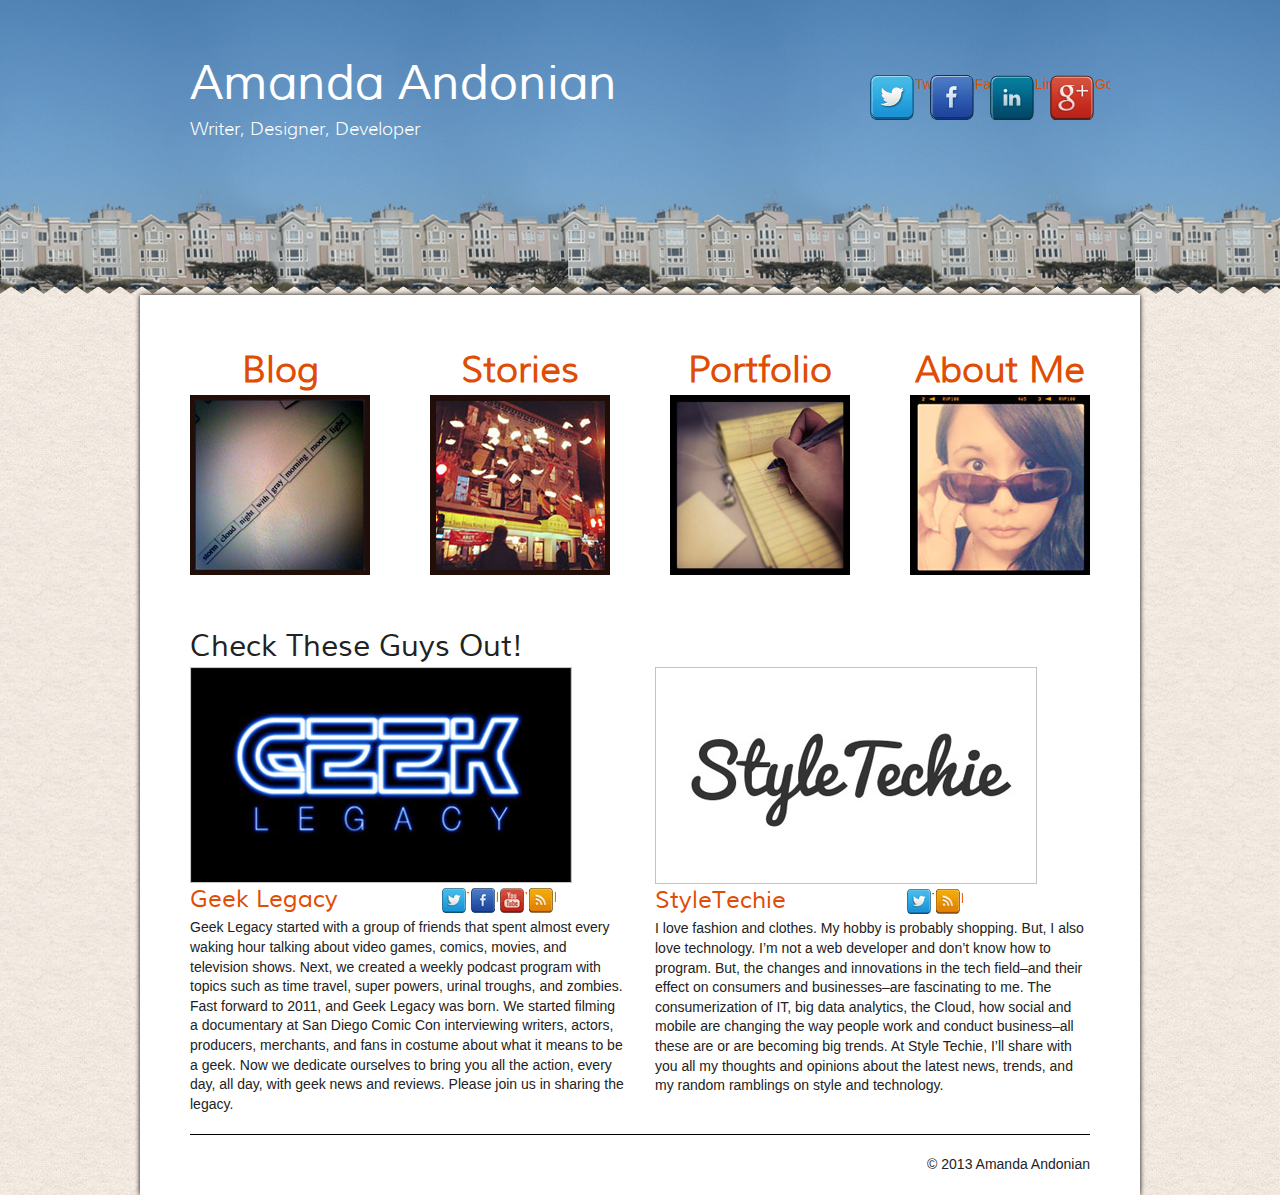
==== index.html @ 043e2801 "update header and nav" ====
<!DOCTYPE html>
<html lang="en">
	<head>
		<meta charset="utf-8">

		<title>Amanda Andonian</title>
		<meta name="description" content="Writer, Designer, Developer">
		<meta name="viewport" content="width=device-width">

		<link rel="stylesheet" href="css/reset.css">
		<link rel="stylesheet" href="css/main.css">
	</head>
	<body>

		<div id="wrapper" class="clearfix">
			<header id="globalHeader" class="clearfix">
				<div id="headerSubheader" class="clearfix">
					<h1><a href="index.html">Amanda Andonian</a></h1>
					<p>Writer, Designer, Developer</p>
				</div>

				<div id="mySocial" class="clearfix">
					<ul>
						<li class="twitter"><a target="_blank" href="http://www.twitter.com/reiko516">Twitter</a></li>
						<li class="facebook"><a target="_blank" href="http://www.facebook.com/amanda.andonian">Facebook</a></li>
						<li class="linkedin"><a target="_blank" href="http://www.linkedin.com/in/amandaandonian">LinkedIn</a></li>
						<li class="google-plus"><a target="_blank" href="https://plus.google.com/u/0/105904294630687528649">Google+</a></li>
					</ul>
				</div>

			</header>

			<div id="main" class="clearfix">
				<nav class="clearfix">
					<div class="home-nav">
						<h2><a href="http://www.amandaandonian.com" target="_blank">Blog</a></h2>
						<a href="http://www.amandaandonian.com" target="_blank"><img src="images/blog.jpg" alt="Blog"></a>
					</div>

					<div class="home-nav">
						<h2><a href="stories.html">Stories</a></h2>
						<a href="stories.html"><img src="images/stories.jpg" alt="Stories"></a>
					</div>

					<div class="home-nav">
						<h2><a href="portfolio.html">Portfolio</a></h2>
						<a href="portfolio.html"><img src="images/portfolio.jpg" alt="Portfolio"></a>
					</div>

					<div class="home-nav">
						<h2><a href="about-me.html">About Me</a></h2>
						<a href="about-me.html"><img src="images/about_me.jpg" alt="About me"></a>
					</div>
				</nav>

				<div id="recommended" class="clearfix">
					<h2>Check These Guys Out!</h2>
				
						<div class="recommended-site" class="clearfix">
							<a href="http://www.geeklegacy.com" target="_blank"><img src="images/geeklegacy.jpg" alt="Geek Legacy"></a>  

							<h3 class="clearfix"><a href="http://www.geeklegacy.com" target="_blank">Geek Legacy</a></h3>
		
							<div class="tiny-social clearfix">
								<ul>
									<li class="twitter"><a target="_blank" href="http://www.twitter.com/geeklegacy">Twitter</a></li>
									<li class="facebook"><a target="_blank" href="http://www.facebook.com/geeklegacy">Facebook</a></li>
									<li class="youtube"><a target="_blank" href="http://www.youtube.com/user/RandomReelEnt?feature=mhee">YouTube</a></li>
									<li class="rss"><a target="_blank" href="http://www.geeklegacy.com/feed/">RSS</a></li>
								</ul>
							</div>     
		
							<p>Geek Legacy started with a group of friends that spent almost every waking hour talking about video games, comics, movies, and television shows. Next, we created a weekly podcast program with topics such as time travel, super powers, urinal troughs, and zombies. Fast forward to 2011, and Geek Legacy was born. We started filming a documentary at San Diego Comic Con interviewing writers, actors, producers, merchants, and fans in costume about what it means to be a geek. Now we dedicate ourselves to bring you all the action, every day, all day, with geek news and reviews. Please join us in sharing the legacy.</p>         
						</div>
		
						<div class="recommended-site" class="clearfix">
							<a href="http://styletechie.wordpress.com/" target="_blank"><img src="images/styletechie.jpg" alt="Style Techie"></a>

							<h3 class="clearfix"><a href="http://styletechie.wordpress.com/" target="_blank">StyleTechie</a></h3>
		
							<div class="tiny-social clearfix">
								<ul>
									<li class="twitter"><a target="_blank" href="http://www.twitter.com/style_techie">Twitter</a></li>
									<li class="rss"><a target="_blank" href="http://styletechie.wordpress.com/feed/">RSS</a></li>
								</ul>
							</div>       
		
							<p>I love fashion and clothes. My hobby is probably shopping. But, I also love technology. I’m not a web developer and don’t know how to program. But, the changes and innovations in the tech field–and their effect on consumers and businesses–are fascinating to me. The consumerization of IT, big data analytics, the Cloud, how social and mobile are changing the way people work and conduct business–all these are or are becoming big trends. At Style Techie, I’ll share with you all my thoughts and opinions about the latest news, trends, and my random ramblings on style and technology.</p>         
						</div>
				</div><!-- /#recommended -->

				<footer>
					<p>&copy; 2013 Amanda Andonian</p>
				</footer>

			</div><!-- /#main -->
		</div><!-- /#wrapper -->



		<script src="js/vendor/modernizr-2.6.2.min.js"></script>
		<script src="//ajax.googleapis.com/ajax/libs/jquery/1.9.1/jquery.min.js"></script>
		<script>window.jQuery || document.write('<script src="js/vendor/jquery-1.9.1.min.js"><\/script>')</script>
		<script src="js/plugins.js"></script>
		<script src="js/main.js"></script>
	</body>
</html>
---- css/main.css ----
/*
 * HTML5 Boilerplate
 *
 * What follows is the result of much research on cross-browser styling.
 * Credit left inline and big thanks to Nicolas Gallagher, Jonathan Neal,
 * Kroc Camen, and the H5BP dev community and team.
 */

/* ==========================================================================
   Base styles: opinionated defaults
   ========================================================================== */

html,
button,
input,
select,
textarea {
	color: #222;
}

body {
	font-size: 1em;
	line-height: 1.4;
}

/*
 * Remove text-shadow in selection highlight: h5bp.com/i
 * These selection rule sets have to be separate.
 * Customize the background color to match your design.
 */

::-moz-selection {
	background: #b3d4fc;
	text-shadow: none;
}

::selection {
	background: #b3d4fc;
	text-shadow: none;
}

/*
 * A better looking default horizontal rule
 */

hr {
	display: block;
	height: 1px;
	border: 0;
	border-top: 1px solid #ccc;
	margin: 1em 0;
	padding: 0;
}

/*
 * Remove the gap between images and the bottom of their containers: h5bp.com/i/440
 */

img {
	vertical-align: middle;
}

/*
 * Remove default fieldset styles.
 */

fieldset {
	border: 0;
	margin: 0;
	padding: 0;
}

/*
 * Allow only vertical resizing of textareas.
 */

textarea {
	resize: vertical;
}

/* ==========================================================================
   Chrome Frame prompt
   ========================================================================== */

.chromeframe {
	margin: 0.2em 0;
	background: #ccc;
	color: #000;
	padding: 0.2em 0;
}

/* ==========================================================================
   GLOBAL STYLES
   ========================================================================== */

body {
	background: url("../images/bg_texture.png");
	font-family: "Arial", sans-serif;
	font-size: 14px;
}

#wrapper {
	background: url("../images/header_bg.png") repeat-x;
}
/* ==========================================================================
   GLOBAL TYPOGRAPHIC STYLES
   ========================================================================== */

@font-face {
	font-family: 'MuliLight';
	src: url('../fonts/muli/Muli-Light-webfont.eot');
	src: url('../fonts/muli/Muli-Light-webfont.eot?#iefix') format('embedded-opentype'),
		 url('../fonts/muli/Muli-Light-webfont.woff') format('woff'),
		 url('../fonts/muli/Muli-Light-webfont.ttf') format('truetype'),
		 url('../fonts/muli/Muli-Light-webfont.svg#MuliLight') format('svg');
	font-weight: normal;
	font-style: normal;

}

@font-face {
	font-family: 'MuliRegular';
	src: url('../fonts/muli/Muli-Regular-webfont.eot');
	src: url('../fonts/muli/Muli-Regular-webfont.eot?#iefix') format('embedded-opentype'),
		 url('../fonts/muli/Muli-Regular-webfont.woff') format('woff'),
		 url('../fonts/muli/Muli-Regular-webfont.ttf') format('truetype'),
		 url('../fonts/muli/Muli-Regular-webfont.svg#MuliRegular') format('svg');
	font-weight: normal;
	font-style: normal;

}


a {
	color: #DF4D05;
	text-decoration: none;
}

h1,
h2,
h3 {
	font-family: "MuliRegular";
}

h2 {
	font-size: 30px;
}

h3 {
	font-size: 24px;
}

/* ==========================================================================
   LAYOUT
   ========================================================================== */

footer,
#globalHeader,
nav,
#recommended {
	margin: 0px auto;
	width: 960px;
}

#main {
	background: #FFF;
	margin: 0px auto;
	position: relative;
	width: 1000px;
	top: 150px;

  -webkit-box-shadow: 0px 0px 5px 0px #000000;
		  box-shadow: 0px 0px 5px 0px #000000;

}

nav {
	margin-bottom: 100px;
}

#recommended {
	margin-left: 50px
}

/* ==========================================================================
   HEADER STYLES
   ========================================================================== */

#headerSubheader {
	float: left;
	margin: 0px;
	padding-top: 50px;
	width: 500px;
}

header h1 a,
header p {
	color: #FFF;
	margin-left: 30px;
}

header h1 {
	font-size: 48px;
}

header h1 a:hover {
	text-decoration: none;
}

header p {
	font-family: "MuliLight";
	font-size: 18px;
}


/* ==========================================================================
   SOCIAL ICONS
   ========================================================================== */

#mySocial,
.tiny-social {
	float: left;
}

#mySocial {
	padding-top: 50px;
	width: 300px;
}

#mySocial ul li,
.tiny-social ul li {
	float: left;
	overflow: hidden;
	position: relative;
	text-indent: 100%;
	white-space: nowrap;
}

#mySocial ul li {
	left: 70%;
}

#mySocial ul li a {
	display: block;
	height: 45px;
	margin: 25px 15px 25px 0px;
	width: 45px;
}

#mySocial li.twitter a {
	background: url("../images/social_icons.png") no-repeat -5px -5px;
}

#mySocial li.twitter a:hover {
	background: url("../images/social_icons.png") no-repeat -5px -54px;
}

#mySocial li.twitter a:active {
	background: url("../images/social_icons.png") no-repeat -5px -103px;
}

#mySocial li.facebook a {
	background: url("../images/social_icons.png") no-repeat -5px -151px;
}

#mySocial li.facebook a:hover {
	background: url("../images/social_icons.png") no-repeat -5px -199px;
}

#mySocial li.facebook a:active {
	background: url("../images/social_icons.png") no-repeat -5px -248px;
}

#mySocial li.linkedin a {
	background: url("../images/social_icons.png") no-repeat -5px -296px;
}

#mySocial li.linkedin a:hover {
	background: url("../images/social_icons.png") no-repeat -5px -344px;
}

#mySocial li.linkedin a:active {
	background: url("../images/social_icons.png") no-repeat -5px -394px;
}

#mySocial li.google-plus a {
	background: url("../images/social_icons.png") no-repeat -5px -586px;
}

#mySocial li.google-plus a:hover {
	background: url("../images/social_icons.png") no-repeat -5px -635px;
}

#mySocial li.google-plus a:active {
	background: url("../images/social_icons.png") no-repeat -5px -684px;
}


.tiny-social ul li a {
	display: block;
	height: 25px;
	margin: 5px 2px;
	width: 25px;
}

.tiny-social ul li {
	/*right: 0%;*/
}

.tiny-social li.twitter a {
	background: url("../images/social_icons.png") no-repeat -5px -731px;
}

.tiny-social li.facebook a {
	background: url("../images/social_icons.png") no-repeat -5px -759px;
}

.tiny-social li.youtube a {
	background: url("../images/social_icons.png") no-repeat -5px -787px;
}

.tiny-social li.rss a {
	background: url("../images/social_icons.png") no-repeat -5px -815px;
}

/* ==========================================================================
   HOME PAGE NAVIGATION
   ========================================================================== */

nav {
	position: relative;
	top: 50px;
}

.home-nav h2 {
	font-family: "MuliLight";
	font-size: 36px;
	font-weight: bold;
	margin: 0px;
	text-align: center;
}

.home-nav {
	float: left;
	margin: 0px 30px;
}

/* ==========================================================================
   GLOBAL NAVIGATION
   ========================================================================== */

nav.global-nav {
	border-bottom: 1px solid #000000;
	margin-bottom: 30px;
	top: 0px;
}

#list-nav {
	border-bottom: none;
	font-family: "MuliLight";
	margin: 0px;
	padding: 0px;
	width: 900px;
}

#list-nav ul {
	margin: 0px;
	padding: 0px;
}

#list-nav li {
	float: left;
}

#list-nav li a {
	color: #000000;
	display: block;
	font-size: 30px;
	padding: 15px 15px;
}

body.about-me #list-nav li.about-me a,
body.portfolio #list-nav li.portfolio a,
body.stories #list-nav li.stories a,
#list-nav li a:hover{
	font-family: "MuliRegular";
	text-decoration: none;
}


/* ==========================================================================
   HOME PAGE - Recommended Sites
   ========================================================================== */

.recommended-site {
	float: left;
	margin-right: 30px;
	width: 435px;
}

.recommended-site h3 {
	float: left;
	margin: 0px;
	width: 250px;
}

.recommended-site p {
	clear: both;
}

.recommended-site img {
	border: 1px solid #c3c3c3;
}

/* ==========================================================================
   CONTENT PAGES
   ========================================================================== */

#content {
	margin-left: 30px;
}


/* ==========================================================================
   FOOTER
   ========================================================================== */

footer {
	border-top: 1px solid #000000;
	padding: 20px 0px;
	margin-top: 20px;
	text-align: right;
	width: 900px
}

/* ==========================================================================
   Helper classes
   ========================================================================== */

/*
 * Image replacement
 */

.ir {
	background-color: transparent;
	border: 0;
	overflow: hidden;
	/* IE 6/7 fallback */
	*text-indent: -9999px;
}

.ir:before {
	content: "";
	display: block;
	width: 0;
	height: 150%;
}

/*
 * Hide from both screenreaders and browsers: h5bp.com/u
 */

.hidden {
	display: none !important;
	visibility: hidden;
}

/*
 * Hide only visually, but have it available for screenreaders: h5bp.com/v
 */

.visuallyhidden {
	border: 0;
	clip: rect(0 0 0 0);
	height: 1px;
	margin: -1px;
	overflow: hidden;
	padding: 0;
	position: absolute;
	width: 1px;
}

/*
 * Extends the .visuallyhidden class to allow the element to be focusable
 * when navigated to via the keyboard: h5bp.com/p
 */

.visuallyhidden.focusable:active,
.visuallyhidden.focusable:focus {
	clip: auto;
	height: auto;
	margin: 0;
	overflow: visible;
	position: static;
	width: auto;
}

/*
 * Hide visually and from screenreaders, but maintain layout
 */

.invisible {
	visibility: hidden;
}

/*
 * Clearfix: contain floats
 *
 * For modern browsers
 * 1. The space content is one way to avoid an Opera bug when the
 *    `contenteditable` attribute is included anywhere else in the document.
 *    Otherwise it causes space to appear at the top and bottom of elements
 *    that receive the `clearfix` class.
 * 2. The use of `table` rather than `block` is only necessary if using
 *    `:before` to contain the top-margins of child elements.
 */

.clearfix:before,
.clearfix:after {
	content: " "; /* 1 */
	display: table; /* 2 */
}

.clearfix:after {
	clear: both;
}

/*
 * For IE 6/7 only
 * Include this rule to trigger hasLayout and contain floats.
 */

.clearfix {
	*zoom: 1;
}

/* Box Model Hack */
* {
	-moz-box-sizing: border-box; /* Firexfox */
	-webkit-box-sizing: border-box; /* Safari/Chrome/iOS/Android */
	box-sizing: border-box; /* IE */
}

/* ==========================================================================
   EXAMPLE Media Queries for Responsive Design.
   These examples override the primary ('mobile first') styles.
   Modify as content requires.
   ========================================================================== */

@media only screen and (min-width: 35em) {
	/* Style adjustments for viewports that meet the condition */
}

@media print,
	   (-o-min-device-pixel-ratio: 5/4),
	   (-webkit-min-device-pixel-ratio: 1.25),
	   (min-resolution: 120dpi) {
	/* Style adjustments for high resolution devices */
}

/* ==========================================================================
   Print styles.
   Inlined to avoid required HTTP connection: h5bp.com/r
   ========================================================================== */

@media print {
	* {
		background: transparent !important;
		color: #000 !important; /* Black prints faster: h5bp.com/s */
		box-shadow: none !important;
		text-shadow: none !important;
	}

	a,
	a:visited {
		text-decoration: underline;
	}

	a[href]:after {
		content: " (" attr(href) ")";
	}

	abbr[title]:after {
		content: " (" attr(title) ")";
	}

	/*
	 * Don't show links for images, or javascript/internal links
	 */

	.ir a:after,
	a[href^="javascript:"]:after,
	a[href^="#"]:after {
		content: "";
	}

	pre,
	blockquote {
		border: 1px solid #999;
		page-break-inside: avoid;
	}

	thead {
		display: table-header-group; /* h5bp.com/t */
	}

	tr,
	img {
		page-break-inside: avoid;
	}

	img {
		max-width: 100% !important;
	}

	@page {
		margin: 0.5cm;
	}

	p,
	h2,
	h3 {
		orphans: 3;
		widows: 3;
	}

	h2,
	h3 {
		page-break-after: avoid;
	}
}
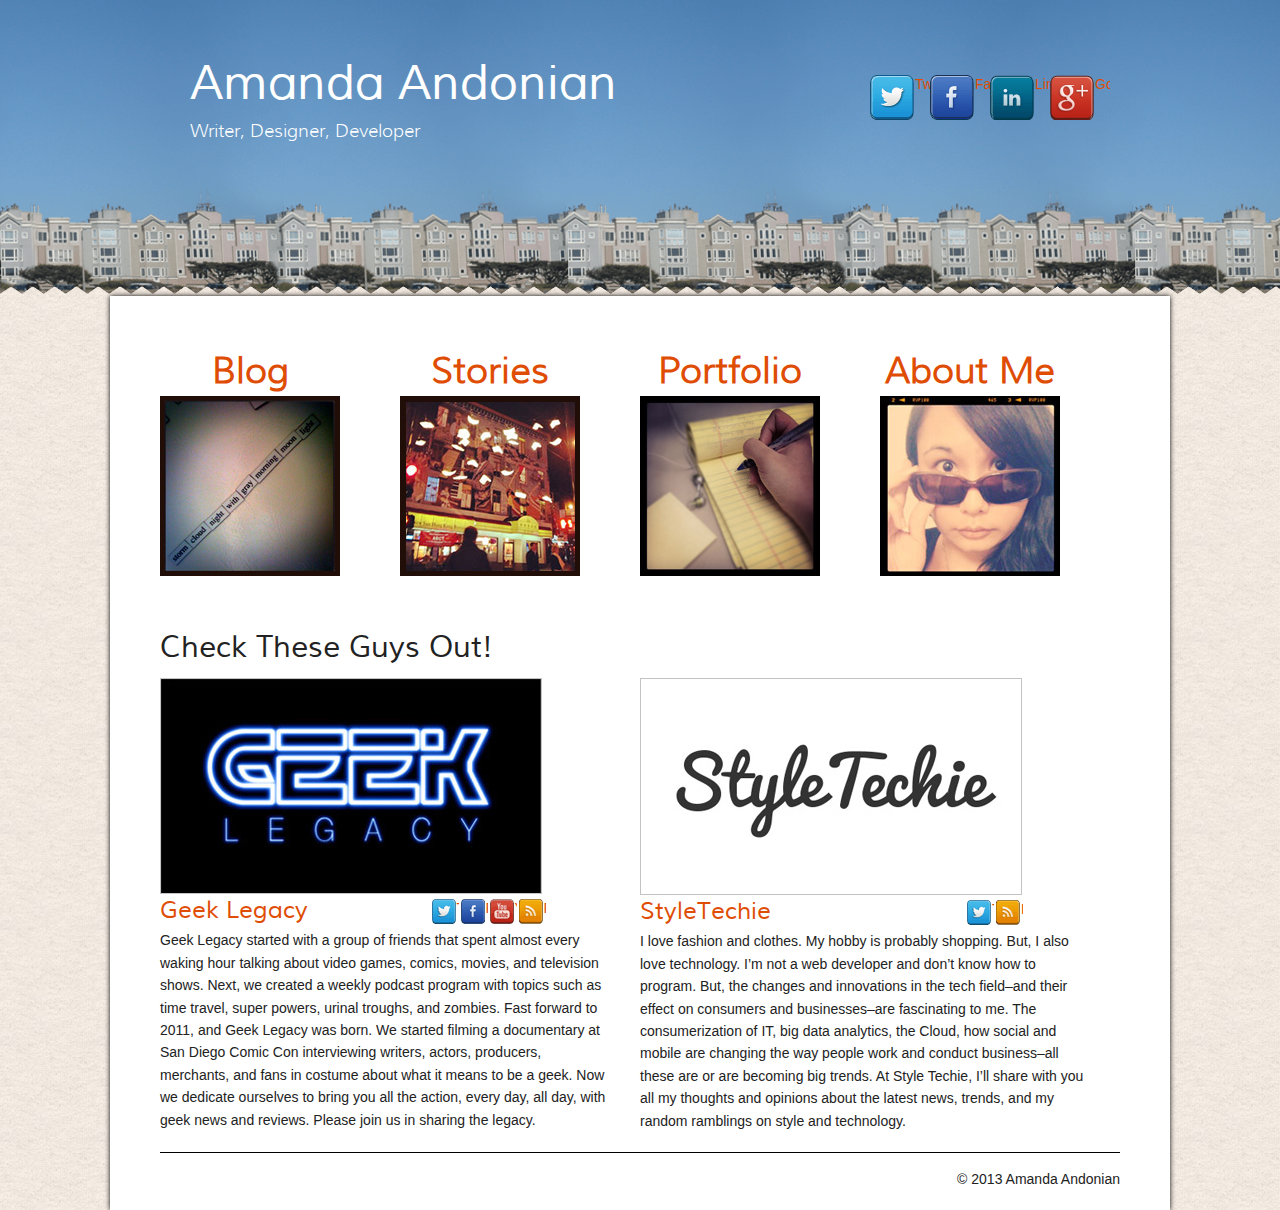
==== commit 7fe98c69: "minor edits" ====
--- a/index.html
+++ b/index.html
@@ -62,7 +62,7 @@
 							<h3 class="clearfix"><a href="http://www.geeklegacy.com" target="_blank">Geek Legacy</a></h3>
 		
 							<div class="tiny-social clearfix">
-								<ul>
+								<ul id="geekLegacy">
 									<li class="twitter"><a target="_blank" href="http://www.twitter.com/geeklegacy">Twitter</a></li>
 									<li class="facebook"><a target="_blank" href="http://www.facebook.com/geeklegacy">Facebook</a></li>
 									<li class="youtube"><a target="_blank" href="http://www.youtube.com/user/RandomReelEnt?feature=mhee">YouTube</a></li>
@@ -76,10 +76,10 @@
 						<div class="recommended-site" class="clearfix">
 							<a href="http://styletechie.wordpress.com/" target="_blank"><img src="images/styletechie.jpg" alt="Style Techie"></a>
 
-							<h3 class="clearfix"><a href="http://styletechie.wordpress.com/" target="_blank">StyleTechie</a></h3>
+							<h3 class="clearfix style-techie"><a href="http://styletechie.wordpress.com/" target="_blank">StyleTechie</a></h3>
 		
 							<div class="tiny-social clearfix">
-								<ul>
+								<ul class="style-techie">
 									<li class="twitter"><a target="_blank" href="http://www.twitter.com/style_techie">Twitter</a></li>
 									<li class="rss"><a target="_blank" href="http://styletechie.wordpress.com/feed/">RSS</a></li>
 								</ul>
--- a/css/main.css
+++ b/css/main.css
@@ -130,12 +130,6 @@
 
 }
 
-
-a {
-	color: #DF4D05;
-	text-decoration: none;
-}
-
 h1,
 h2,
 h3 {
@@ -144,10 +138,22 @@
 
 h2 {
 	font-size: 30px;
+	margin-bottom: 10px;
 }
 
 h3 {
 	font-size: 24px;
+	margin-top: 10px;
+}
+
+a {
+	color: #DF4D05;
+	text-decoration: none;
+}
+
+p {
+	line-height: 1.6em;
+	margin-top: 15px;
 }
 
 /* ==========================================================================
@@ -166,7 +172,7 @@
 	background: #FFF;
 	margin: 0px auto;
 	position: relative;
-	width: 1000px;
+	width: 1060px;
 	top: 150px;
 
   -webkit-box-shadow: 0px 0px 5px 0px #000000;
@@ -178,6 +184,7 @@
 	margin-bottom: 100px;
 }
 
+#allContent,
 #recommended {
 	margin-left: 50px
 }
@@ -196,7 +203,7 @@
 header h1 a,
 header p {
 	color: #FFF;
-	margin-left: 30px;
+	margin: 0px 0px 0px 30px;
 }
 
 header h1 {
@@ -228,6 +235,7 @@
 }
 
 #mySocial ul li,
+#socialAboutMe ul li,
 .tiny-social ul li {
 	float: left;
 	overflow: hidden;
@@ -303,8 +311,12 @@
 	width: 25px;
 }
 
-.tiny-social ul li {
-	/*right: 0%;*/
+.tiny-social ul#geekLegacy li {
+	left: 60%;
+}
+
+.tiny-social ul.styleTechie li {
+	left: 100%;
 }
 
 .tiny-social li.twitter a {
@@ -342,7 +354,7 @@
 
 .home-nav {
 	float: left;
-	margin: 0px 30px;
+	margin-right: 60px;
 }
 
 /* ==========================================================================
@@ -358,14 +370,7 @@
 #list-nav {
 	border-bottom: none;
 	font-family: "MuliLight";
-	margin: 0px;
-	padding: 0px;
-	width: 900px;
-}
-
-#list-nav ul {
-	margin: 0px;
-	padding: 0px;
+	margin-top: 20px;
 }
 
 #list-nav li {
@@ -375,8 +380,8 @@
 #list-nav li a {
 	color: #000000;
 	display: block;
-	font-size: 30px;
-	padding: 15px 15px;
+	font-size: 36px;
+	padding: 15px 30px 15px 0px;
 }
 
 body.about-me #list-nav li.about-me a,
@@ -395,13 +400,17 @@
 .recommended-site {
 	float: left;
 	margin-right: 30px;
-	width: 435px;
+	width: 450px;
 }
 
 .recommended-site h3 {
 	float: left;
 	margin: 0px;
-	width: 250px;
+	width: 200px;
+}
+
+.recommended-site h3.style-techie {
+	width: 325px;
 }
 
 .recommended-site p {
@@ -413,11 +422,263 @@
 }
 
 /* ==========================================================================
-   CONTENT PAGES
-   ========================================================================== */
-
-#content {
-	margin-left: 30px;
+   GLOBAL CONTENT PAGES
+   ========================================================================== */
+
+#pageContent {
+	float: left;
+	margin-right: 20px;
+	width: 700px;
+}
+
+
+#sidebar {
+	float: left;
+	width: 225px;
+}
+
+#sidebar h3 {
+	border-bottom: 1px solid #000000;
+	margin: 20px 0px;
+}
+
+button {
+	background-color: #000000;
+	border: none;
+	color: #FFFFFF;
+	display: block;
+	margin-top: 10px;
+	width: 90px;
+}
+
+button,
+input {
+	font-family: "MuliRegular";
+	font-size: 14px;
+	height: 35px;
+}
+
+input {
+	border: 1px solid #c3c3c3;
+	width: 225px;
+}
+
+#twitterFeed p {
+	text-align: center;
+}
+
+#myTweets p {
+	text-align: left;
+}
+
+
+/* ==========================================================================
+   STORIES PAGE
+   ========================================================================== */
+
+.story {
+	margin-bottom: 30px;
+	width: 650px;
+}
+
+.story ul {
+	margin-top: 15px;
+}
+
+/* ==========================================================================
+   PORTFOLIO PAGE
+   ========================================================================== */
+
+#graphicDesign,
+#writing {
+	margin-top: 30px;
+}
+
+.design-samples,
+.writing-samples {
+	margin: 30px 0px;
+}
+
+.design-samples ul li,
+.writing-samples ul li {
+	float: left;
+	margin-top: 15px;
+	overflow: hidden;
+	position: relative;
+	text-indent: 100%;
+	white-space: nowrap;
+}
+
+.design-samples ul li a,
+.writing-samples ul li a {
+	display: block;
+}
+
+.design-samples ul li a {
+	height: 223px;
+	margin-right: 10px; 
+	width: 223px;
+}
+
+.writing-samples ul li a {
+	height: 138px;
+	margin: 0px 30px;
+	width: 138px;	
+}
+
+.design-samples ul li.landing1 a {
+	background: url("../images/portfolio-thumbs.png") -3px -591px;
+}
+
+.design-samples ul li.landing2 a {
+	background: url("../images/portfolio-thumbs.png") -3px -821px;
+}
+
+.design-samples ul li.landing3 a {
+	background: url("../images/portfolio-thumbs.png") -3px -1048px;
+}
+
+.design-samples ul li.ms-home a {
+	background: url("../images/portfolio-thumbs.png") -3px -1276px;
+}
+
+.design-samples ul li.ms-products a {
+	background: url("../images/portfolio-thumbs.png") -3px -1504px;
+}
+
+.design-samples ul li.ms-banner a {
+	background: url("../images/portfolio-thumbs.png") -3px -1734px;
+}
+
+.design-samples ul li.quickbooks a {
+	background: url("../images/portfolio-thumbs.png") -3px -1961px;
+}
+
+.design-samples ul li.remarketing1 a {
+	background: url("../images/portfolio-thumbs.png") -3px -2189px;
+}
+
+.design-samples ul li.remarketing2 a {
+	background: url("../images/portfolio-thumbs.png") -3px -2417px;
+}
+
+.design-samples ul li.email1 a {
+	background: url("../images/portfolio-thumbs.png") -3px -2645px;
+}
+
+.design-samples ul li.email2 a {
+	background: url("../images/portfolio-thumbs.png") -3px -2874px;
+}
+
+.design-samples ul li.email3 a {
+	background: url("../images/portfolio-thumbs.png") -3px -3102px;
+}
+
+.writing-samples ul li.frozen-ridge a {
+	background: url("../images/portfolio-thumbs.png") -1px -1px;
+}
+
+.writing-samples ul li.scripted a {
+	background: url("../images/portfolio-thumbs.png") -2px -148px;
+}
+
+.writing-samples ul li.bs a {
+	background: url("../images/portfolio-thumbs.png") 0px -289px;
+	height: 145px;
+	width: 145px;
+}
+
+.writing-samples ul li.livelens a {
+	background: url('../images/portfolio-thumbs.png') no-repeat -1px -438px;
+	width: 200px;
+	height: 65px;
+}
+
+.writing-samples ul li.veros a {
+	background: url('../images/portfolio-thumbs.png') no-repeat 0 -504px;
+	width: 230px;
+	height: 81px;
+}
+
+/* ==========================================================================
+   ABOUT PAGE
+   ========================================================================== */
+
+#profilePic {
+	float: left;
+	margin-right: 15px;
+	margin-top: 15px;
+}
+
+#contactMe {
+	margin-top: 30px;
+}
+
+#contactMe h2 {
+	margin: 0px;
+}
+
+#socialAboutMe ul li a{
+	display: block;
+	height: 62px;
+	margin: 20px 20px 30px 0px;
+	width: 62px;
+}
+
+#socialAboutMe ul li.twitter a {
+	background: url('../images/about-social.png') no-repeat 0 0px;
+}
+
+#socialAboutMe ul li.twitter a:hover {
+	background: url('../images/about-social.png') no-repeat 0 -66px;
+}
+
+#socialAboutMe ul li.facebook a {
+	background: url('../images/about-social.png') no-repeat 0 -132px;
+}
+
+#socialAboutMe ul li.facebook a:hover {
+	background: url('../images/about-social.png') no-repeat 0 -198px;
+}
+
+#socialAboutMe ul li.google-plus a {
+	background: url('../images/about-social.png') no-repeat 0 -263px;
+}
+
+#socialAboutMe ul li.google-plus a:hover {
+	background: url('../images/about-social.png') no-repeat 0 -329px;
+}
+
+#socialAboutMe ul li.github a {
+	background: url('../images/about-social.png') no-repeat 0 -395px;
+}
+
+#socialAboutMe ul li.github a:hover {
+	background: url('../images/about-social.png') no-repeat 0 -461px;
+}
+
+#socialAboutMe ul li.linkedin a {
+	background: url('../images/about-social.png') no-repeat 0 -527px;
+}
+
+#socialAboutMe ul li.linkedin a:hover {
+	background: url('../images/about-social.png') no-repeat 0 -593px;
+}
+
+#socialAboutMe ul li.pinterest a {
+	background: url('../images/about-social.png') no-repeat 0 -658px;
+}
+
+#socialAboutMe ul li.pinterest a:hover {
+	background: url('../images/about-social.png') no-repeat 0 -724px;
+}
+
+#socialAboutMe ul li.instagram a {
+	background: url('../images/about-social.png') no-repeat 0 -790px;
+}
+
+#socialAboutMe ul li.instagram a:hover {
+	background: url('../images/about-social.png') no-repeat 0 -856px;
 }
 
 
@@ -427,10 +688,9 @@
 
 footer {
 	border-top: 1px solid #000000;
-	padding: 20px 0px;
+	padding-bottom: 20px;
 	margin-top: 20px;
 	text-align: right;
-	width: 900px
 }
 
 /* ==========================================================================
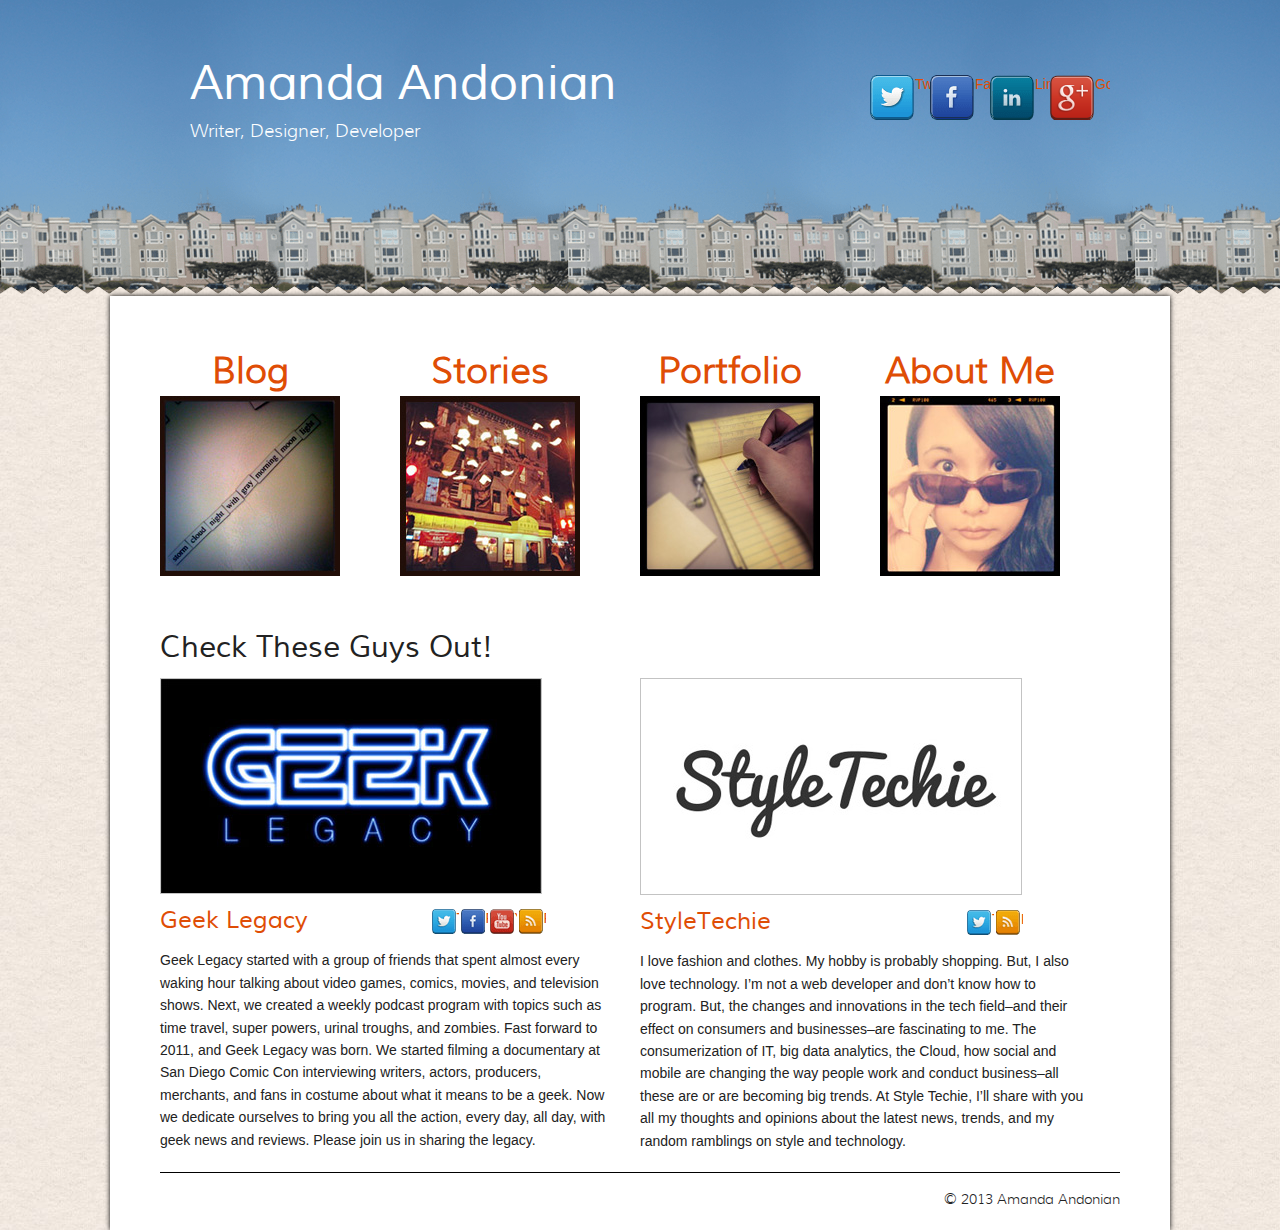
==== commit 9387d2af: "add in new divs for blog hover (commented out)" ====
--- a/index.html
+++ b/index.html
@@ -32,22 +32,28 @@
 
 			<div id="main" class="clearfix">
 				<nav class="clearfix">
-					<div class="home-nav">
+<!-- 
+					<div class="blog-hover">
+						<div class="hover-box"></div>
+						<p>Personal blog where you'll find my opinions on technology, marketing, and entertainment.</p>
+					</div> -->
+
+					<div class="home-nav blog">
 						<h2><a href="http://www.amandaandonian.com" target="_blank">Blog</a></h2>
-						<a href="http://www.amandaandonian.com" target="_blank"><img src="images/blog.jpg" alt="Blog"></a>
+						<a class="blog" href="http://www.amandaandonian.com" target="_blank"><img src="images/blog.jpg" alt="Blog"></a>
 					</div>
 
-					<div class="home-nav">
+					<div class="home-nav stories">
 						<h2><a href="stories.html">Stories</a></h2>
 						<a href="stories.html"><img src="images/stories.jpg" alt="Stories"></a>
 					</div>
 
-					<div class="home-nav">
+					<div class="home-nav portfolio">
 						<h2><a href="portfolio.html">Portfolio</a></h2>
 						<a href="portfolio.html"><img src="images/portfolio.jpg" alt="Portfolio"></a>
 					</div>
 
-					<div class="home-nav">
+					<div class="home-nav about-me">
 						<h2><a href="about-me.html">About Me</a></h2>
 						<a href="about-me.html"><img src="images/about_me.jpg" alt="About me"></a>
 					</div>
@@ -98,9 +104,8 @@
 
 
 
-		<script src="js/vendor/modernizr-2.6.2.min.js"></script>
-		<script src="//ajax.googleapis.com/ajax/libs/jquery/1.9.1/jquery.min.js"></script>
-		<script>window.jQuery || document.write('<script src="js/vendor/jquery-1.9.1.min.js"><\/script>')</script>
+		<script src="js/jquery.js"></script>
+		<script src="js/fancybox/jquery.fancybox.js"></script>
 		<script src="js/plugins.js"></script>
 		<script src="js/main.js"></script>
 	</body>
--- a/css/main.css
+++ b/css/main.css
@@ -132,7 +132,8 @@
 
 h1,
 h2,
-h3 {
+h3,
+.blog-hover {
 	font-family: "MuliRegular";
 }
 
@@ -154,6 +155,13 @@
 p {
 	line-height: 1.6em;
 	margin-top: 15px;
+}
+
+footer,
+header p,
+.home-nav h2,
+#list-nav {
+	font-family: "MuliLight";
 }
 
 /* ==========================================================================
@@ -169,7 +177,7 @@
 }
 
 #main {
-	background: #FFF;
+	background: #FFFFFF;
 	margin: 0px auto;
 	position: relative;
 	width: 1060px;
@@ -202,7 +210,7 @@
 
 header h1 a,
 header p {
-	color: #FFF;
+	color: #FFFFFF;
 	margin: 0px 0px 0px 30px;
 }
 
@@ -215,17 +223,19 @@
 }
 
 header p {
-	font-family: "MuliLight";
 	font-size: 18px;
 }
 
 
 /* ==========================================================================
-   SOCIAL ICONS
+   SOCIAL ICONS (Header, Home, About Me)
    ========================================================================== */
 
 #mySocial,
-.tiny-social {
+#mySocial ul li,
+#socialAboutMe ul li,
+.tiny-social,
+.tiny-social ul li {
 	float: left;
 }
 
@@ -237,80 +247,89 @@
 #mySocial ul li,
 #socialAboutMe ul li,
 .tiny-social ul li {
-	float: left;
 	overflow: hidden;
 	position: relative;
 	text-indent: 100%;
 	white-space: nowrap;
 }
 
+#mySocial ul li a,
+#socialAboutMe ul li a,
+.tiny-social ul li a {
+	display: block;
+}
+
 #mySocial ul li {
 	left: 70%;
 }
 
 #mySocial ul li a {
-	display: block;
 	height: 45px;
 	margin: 25px 15px 25px 0px;
 	width: 45px;
 }
 
-#mySocial li.twitter a {
-	background: url("../images/social_icons.png") no-repeat -5px -5px;
-}
-
-#mySocial li.twitter a:hover {
-	background: url("../images/social_icons.png") no-repeat -5px -54px;
-}
-
-#mySocial li.twitter a:active {
-	background: url("../images/social_icons.png") no-repeat -5px -103px;
-}
-
-#mySocial li.facebook a {
-	background: url("../images/social_icons.png") no-repeat -5px -151px;
-}
-
-#mySocial li.facebook a:hover {
-	background: url("../images/social_icons.png") no-repeat -5px -199px;
-}
-
-#mySocial li.facebook a:active {
-	background: url("../images/social_icons.png") no-repeat -5px -248px;
-}
-
-#mySocial li.linkedin a {
-	background: url("../images/social_icons.png") no-repeat -5px -296px;
-}
-
-#mySocial li.linkedin a:hover {
-	background: url("../images/social_icons.png") no-repeat -5px -344px;
-}
-
-#mySocial li.linkedin a:active {
-	background: url("../images/social_icons.png") no-repeat -5px -394px;
-}
-
-#mySocial li.google-plus a {
-	background: url("../images/social_icons.png") no-repeat -5px -586px;
-}
-
-#mySocial li.google-plus a:hover {
-	background: url("../images/social_icons.png") no-repeat -5px -635px;
-}
-
-#mySocial li.google-plus a:active {
-	background: url("../images/social_icons.png") no-repeat -5px -684px;
-}
-
+#socialAboutMe ul li a{
+	height: 62px;
+	margin: 20px 20px 30px 0px;
+	width: 62px;
+}
 
 .tiny-social ul li a {
-	display: block;
 	height: 25px;
 	margin: 5px 2px;
 	width: 25px;
 }
 
+#mySocial li.twitter a {
+	background: url("../images/social_icons.png") no-repeat -5px -5px;
+}
+
+#mySocial li.twitter a:hover {
+	background: url("../images/social_icons.png") no-repeat -5px -54px;
+}
+
+#mySocial li.twitter a:active {
+	background: url("../images/social_icons.png") no-repeat -5px -103px;
+}
+
+#mySocial li.facebook a {
+	background: url("../images/social_icons.png") no-repeat -5px -151px;
+}
+
+#mySocial li.facebook a:hover {
+	background: url("../images/social_icons.png") no-repeat -5px -199px;
+}
+
+#mySocial li.facebook a:active {
+	background: url("../images/social_icons.png") no-repeat -5px -248px;
+}
+
+#mySocial li.linkedin a {
+	background: url("../images/social_icons.png") no-repeat -5px -296px;
+}
+
+#mySocial li.linkedin a:hover {
+	background: url("../images/social_icons.png") no-repeat -5px -344px;
+}
+
+#mySocial li.linkedin a:active {
+	background: url("../images/social_icons.png") no-repeat -5px -394px;
+}
+
+#mySocial li.google-plus a {
+	background: url("../images/social_icons.png") no-repeat -5px -586px;
+}
+
+#mySocial li.google-plus a:hover {
+	background: url("../images/social_icons.png") no-repeat -5px -635px;
+}
+
+#mySocial li.google-plus a:active {
+	background: url("../images/social_icons.png") no-repeat -5px -684px;
+}
+
+
 .tiny-social ul#geekLegacy li {
 	left: 60%;
 }
@@ -334,6 +353,64 @@
 .tiny-social li.rss a {
 	background: url("../images/social_icons.png") no-repeat -5px -815px;
 }
+
+
+#socialAboutMe ul li.twitter a {
+	background: url('../images/about-social.png') no-repeat 0 0px;
+}
+
+#socialAboutMe ul li.twitter a:hover {
+	background: url('../images/about-social.png') no-repeat 0 -66px;
+}
+
+#socialAboutMe ul li.facebook a {
+	background: url('../images/about-social.png') no-repeat 0 -132px;
+}
+
+#socialAboutMe ul li.facebook a:hover {
+	background: url('../images/about-social.png') no-repeat 0 -198px;
+}
+
+#socialAboutMe ul li.google-plus a {
+	background: url('../images/about-social.png') no-repeat 0 -263px;
+}
+
+#socialAboutMe ul li.google-plus a:hover {
+	background: url('../images/about-social.png') no-repeat 0 -329px;
+}
+
+#socialAboutMe ul li.github a {
+	background: url('../images/about-social.png') no-repeat 0 -395px;
+}
+
+#socialAboutMe ul li.github a:hover {
+	background: url('../images/about-social.png') no-repeat 0 -461px;
+}
+
+#socialAboutMe ul li.linkedin a {
+	background: url('../images/about-social.png') no-repeat 0 -527px;
+}
+
+#socialAboutMe ul li.linkedin a:hover {
+	background: url('../images/about-social.png') no-repeat 0 -593px;
+}
+
+#socialAboutMe ul li.pinterest a {
+	background: url('../images/about-social.png') no-repeat 0 -658px;
+}
+
+#socialAboutMe ul li.pinterest a:hover {
+	background: url('../images/about-social.png') no-repeat 0 -724px;
+}
+
+#socialAboutMe ul li.instagram a {
+	background: url('../images/about-social.png') no-repeat 0 -790px;
+}
+
+#socialAboutMe ul li.instagram a:hover {
+	background: url('../images/about-social.png') no-repeat 0 -856px;
+}
+
 
 /* ==========================================================================
    HOME PAGE NAVIGATION
@@ -355,6 +432,29 @@
 .home-nav {
 	float: left;
 	margin-right: 60px;
+
+}
+
+.blog-hover p,
+.hover-box {
+	left: 0px;
+	height: 180px;				
+	position: absolute;
+	top: 50px;
+	width: 180px;
+	z-index: 2;
+}
+
+.blog-hover p {
+	font-size: 18px;
+	line-height: 1.3;
+	margin: 0px;
+	padding: 20px;
+}
+
+.hover-box {
+	background: #FFFFFF;
+	opacity: 0.5;
 }
 
 /* ==========================================================================
@@ -405,12 +505,16 @@
 
 .recommended-site h3 {
 	float: left;
-	margin: 0px;
 	width: 200px;
 }
 
 .recommended-site h3.style-techie {
 	width: 325px;
+}
+
+.recommended-site h3,
+.tiny-social {
+	margin: 10px 0px;
 }
 
 .recommended-site p {
@@ -431,15 +535,17 @@
 	width: 700px;
 }
 
-
 #sidebar {
 	float: left;
 	width: 225px;
 }
 
 #sidebar h3 {
-	border-bottom: 1px solid #000000;
+	background: #000000;
+	color: #FFFFFF;
+	height: 50px;
 	margin: 20px 0px;
+	padding: 9px 0px 0px 15px;
 }
 
 button {
@@ -463,6 +569,7 @@
 	width: 225px;
 }
 
+
 #twitterFeed p {
 	text-align: center;
 }
@@ -471,6 +578,16 @@
 	text-align: left;
 }
 
+#myTweets li.tweet {
+	border-bottom: 1px solid #c3c3c3;
+	font-size: 12px;
+	margin-bottom: 15px;
+	padding-bottom: 15px; 
+}
+
+#myTweets li.tweet a {
+	color: #000000;
+}
 
 /* ==========================================================================
    STORIES PAGE
@@ -617,70 +734,6 @@
 #contactMe h2 {
 	margin: 0px;
 }
-
-#socialAboutMe ul li a{
-	display: block;
-	height: 62px;
-	margin: 20px 20px 30px 0px;
-	width: 62px;
-}
-
-#socialAboutMe ul li.twitter a {
-	background: url('../images/about-social.png') no-repeat 0 0px;
-}
-
-#socialAboutMe ul li.twitter a:hover {
-	background: url('../images/about-social.png') no-repeat 0 -66px;
-}
-
-#socialAboutMe ul li.facebook a {
-	background: url('../images/about-social.png') no-repeat 0 -132px;
-}
-
-#socialAboutMe ul li.facebook a:hover {
-	background: url('../images/about-social.png') no-repeat 0 -198px;
-}
-
-#socialAboutMe ul li.google-plus a {
-	background: url('../images/about-social.png') no-repeat 0 -263px;
-}
-
-#socialAboutMe ul li.google-plus a:hover {
-	background: url('../images/about-social.png') no-repeat 0 -329px;
-}
-
-#socialAboutMe ul li.github a {
-	background: url('../images/about-social.png') no-repeat 0 -395px;
-}
-
-#socialAboutMe ul li.github a:hover {
-	background: url('../images/about-social.png') no-repeat 0 -461px;
-}
-
-#socialAboutMe ul li.linkedin a {
-	background: url('../images/about-social.png') no-repeat 0 -527px;
-}
-
-#socialAboutMe ul li.linkedin a:hover {
-	background: url('../images/about-social.png') no-repeat 0 -593px;
-}
-
-#socialAboutMe ul li.pinterest a {
-	background: url('../images/about-social.png') no-repeat 0 -658px;
-}
-
-#socialAboutMe ul li.pinterest a:hover {
-	background: url('../images/about-social.png') no-repeat 0 -724px;
-}
-
-#socialAboutMe ul li.instagram a {
-	background: url('../images/about-social.png') no-repeat 0 -790px;
-}
-
-#socialAboutMe ul li.instagram a:hover {
-	background: url('../images/about-social.png') no-repeat 0 -856px;
-}
-
 
 /* ==========================================================================
    FOOTER
